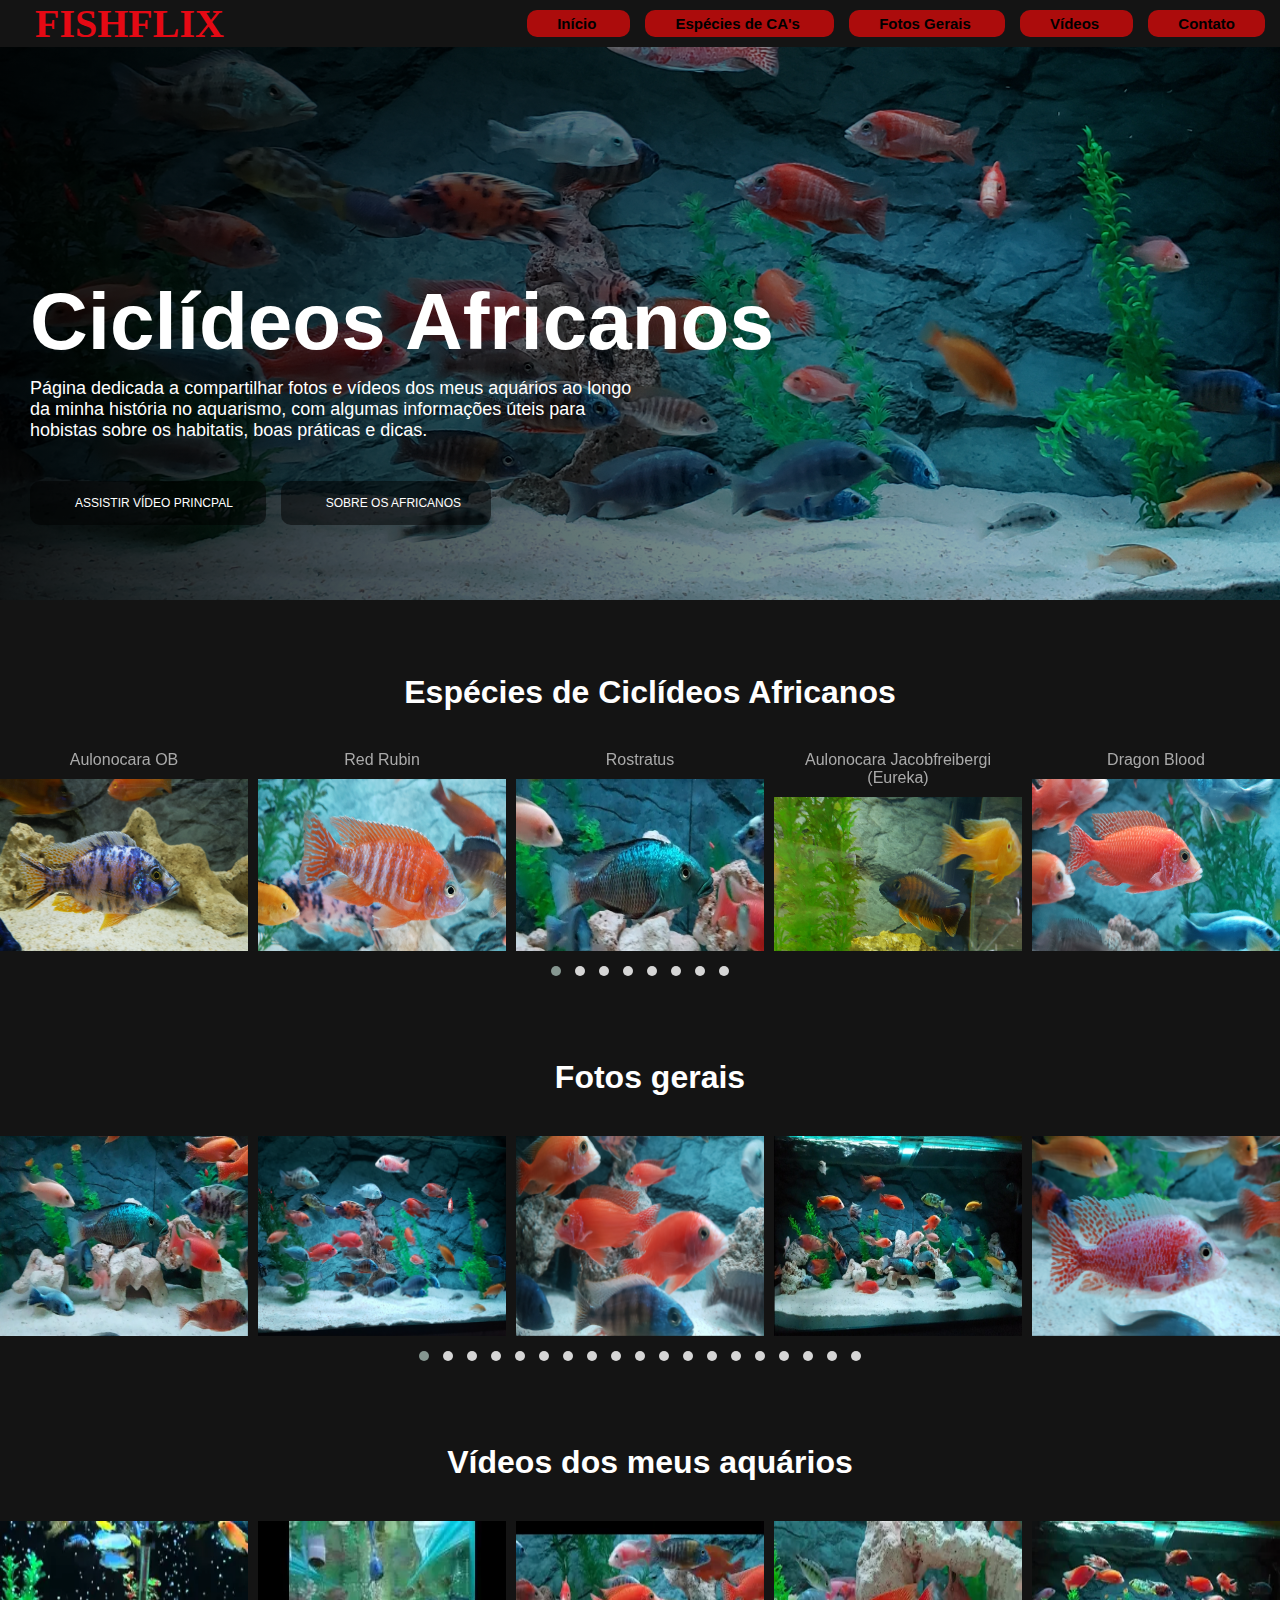
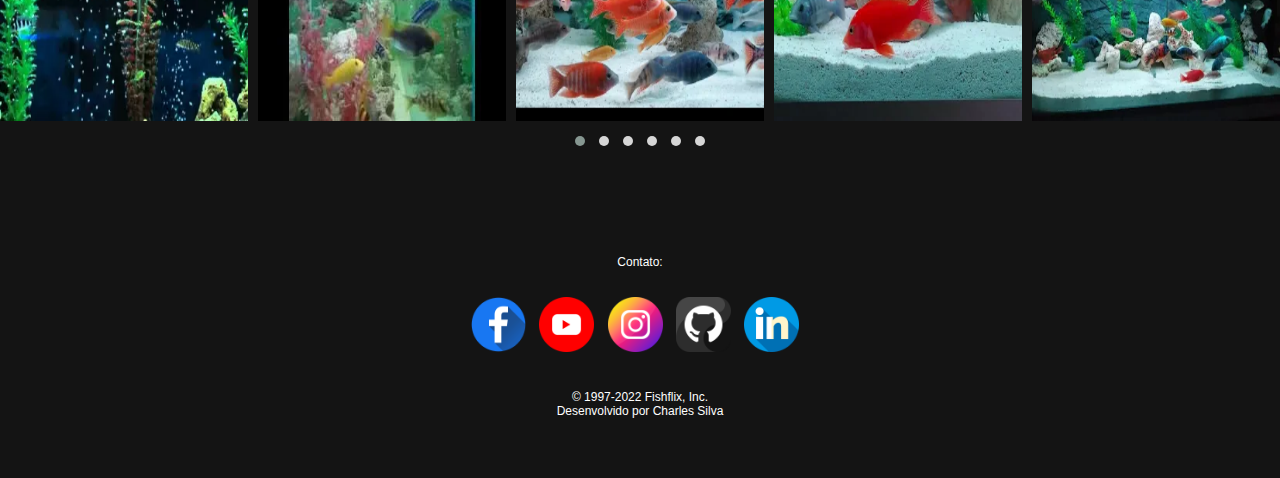
==== index.html @ 08701cec "first push" ====
<!DOCTYPE html>
<html lang="pt-br">
<head>
    <meta charset="UTF-8">
    <meta http-equiv="X-UA-Compatible" content="IE=edge">
    <meta name="viewport" content="width=device-width, initial-scale=1.0">
    <link rel="stylesheet" href="style/main.css">
    <link rel="icon" type="image/x-icon" href="img/icones/fishflix_ico.png">

    <!-- indicando os CSS baixados de https://owlcarousel2.github.io/OwlCarousel2/  para fazer o carrocel de opções do Netflix -->
    <link rel="stylesheet" href="./style/owl/owl.carousel.min.css">
    <link rel="stylesheet" href="./style/owl/owl.theme.default.min.css">

    <!-- responsividade-->
    <link rel="stylesheet" href="style/responsive.css">

    <!-- CSS usado para formatar o Pop-Up dos vídeos -->
    <link href="https://cdnjs.cloudflare.com/ajax/libs/magnific-popup.js/1.0.0/magnific-popup.min.css" rel="stylesheet">  
    <link href="https://maxcdn.bootstrapcdn.com/font-awesome/4.7.0/css/font-awesome.min.css" rel="stylesheet">

    <link rel="stylesheet" href="Magnific-Popup/dialog_popup.css">

    <title>NETFLIX CLONE</title>
</head>
<body>
    <main>
        <div class="navbar">
            <a href="#">
                <h2 class="logo">FISHFLIX</h2>
            </a>
            <nav>
                <a href="#" class="botao_menu">
                    Início
                </a>
                <a href="#especies" class="botao_menu">
                    Espécies de CA's
                </a>
                <a href="#fotos_gerais" class="botao_menu">
                    Fotos Gerais
                </a>
                <a href="#videos" class="botao_menu">
                    Vídeos
                </a>
                <a href="#contato" class="botao_menu">
                    Contato
                </a>
            </nav>
        </div>

        <div class="principal">                
                        
            <div class="container">
                <h3 class="titulo">Ciclídeos Africanos</h3> 
                <p class="descricao">Página dedicada a compartilhar fotos e vídeos dos meus aquários ao longo da minha história no aquarismo, com algumas informações úteis para hobistas sobre os habitatis, boas práticas e dicas.</p>
                <div class="botoes"> 
                    <a href="#video_principal" class="botao" id="videoLink2">
                        <i class="fa-regular fa-circle-play"></i>  <!-- adicionando um ícone ao botão atraves do FONTE AWASOME -->
                        ASSISTIR VÍDEO PRINCPAL
                    </a>               
                    <a href="sobre.html" class="botao popup-youtube" id="videoLink2">
                        <i class="fa-solid fa-circle-info"></i>  <!-- adicionando um ícone ao botão atraves do FONTE AWASOME -->
                        SOBRE OS AFRICANOS
                    </a>               
                </div>          
                <div class="content">          
                    <div id="video_principal" class="mfp-hide" style="max-width: 75%; margin: 0 auto;">
                        <iframe width="1280" height="720" src="https://www.youtube.com/embed/dNdTQ95Zs6Y" title="YouTube video player" frameborder="0" allow="accelerometer; autoplay; clipboard-write; encrypted-media; gyroscope; picture-in-picture" allowfullscreen ></iframe>
                    </div>
                </div>
            </div>       
        </div>     
        <br><br><br>
        <h1 id="especies"class="divisoes" >Espécies de Ciclídeos Africanos</h1>
        <div class="owl-carousel owl-theme">
            <div class="item" >
                <a class="popup-youtube" href="especies/rostratus.html">
                    <p class="especie">Rostratus</p>                
                    <img class="imgs_carrosel" src="img/fish_1.jpg" alt="" srcset="">  
                </a>              
            </div>
            <div class="item" >
                <a class="popup-youtube" href="especies/Eureka.html">
                    <p class="especie">Aulonocara Jacobfreibergi (Eureka)</p>
                    <img class="imgs_carrosel" src="img/fish_2.jpg" alt="" srcset="">
                </a>                 
            </div>
            <div class="item" >
                <a class="popup-youtube" href="especies/dragon.html">
                    <p class="especie">Dragon Blood</p>
                    <img class="imgs_carrosel" src="img/fish_3.jpg" alt="" srcset="">
                </a>
            </div>
            <div class="item" >
                <a class="popup-youtube" href="especies/maleri.html">
                    <p class="especie">Aulonocara Maleri Yellow</p>
                    <img class="imgs_carrosel" src="img/fish_4.jpg" alt="" srcset="">
                </a>
            </div>
            <div class="item" >
                <a class="popup-youtube" href="especies/Venustus.html">
                    <p class="especie">Venustus</p>
                    <img class="imgs_carrosel" src="img/fish_5.jpg" alt="" srcset="">
                </a>
            </div>
            <div class="item">       
                <a class="popup-youtube" href="especies/Iceberg.html">       
                    <p class="especie">Electric Blue Iceberg</p>
                    <img class="imgs_carrosel" src="img/fish_7.jpg" alt="" srcset="">
                </a> 
            </div>
            <div class="item">  
                <a class="popup-youtube" href="especies/OB.html">                
                    <p class="especie">Aulonocara OB</p>
                    <img class="imgs_carrosel" src="img/fish_8.jpg" alt="" srcset="">
                </a>
            </div>
            <div class="item">
                <a class="popup-youtube" href="especies/Rubin.html">   
                    <p class="especie">Red Rubin</p>
                    <img class="imgs_carrosel" src="img/fish_10.jpg" alt="" srcset="">
                </a>
            </div>
        </div>
        <br><br><br>

        <h1 id="fotos_gerais" class="divisoes">Fotos gerais</h1>
        <div class="owl-carousel owl-theme">
            <div class="item" >
                <a class="image-popup-vertical-fit" href="img/outras_fotos_15.jpg">                    
                    <img class="imgs_carrosel" src="img/outras_fotos_15.jpg" alt="" srcset="">
                </a>
            </div>
            <div class="item" >
                <a class="image-popup-vertical-fit" href="img/outras_fotos_16.jpg">                    
                    <img class="imgs_carrosel" src="img/outras_fotos_16.jpg" alt="" srcset="">
                </a>
            </div>  
            <div class="item" >
                <a class="image-popup-vertical-fit" href="img/fish_6.jpg">
                    <img class="imgs_carrosel" src="img/fish_6.jpg" alt="" srcset="">
                </a>
            </div>
            <div class="item" >
                <a class="image-popup-vertical-fit" href="img/outras_fotos_1.jpg">                                   
                    <img class="imgs_carrosel" src="img/outras_fotos_1.jpg" alt="" srcset="">  
                </a>              
            </div>
            <div class="item" >
                <a class="image-popup-vertical-fit" href="img/outras_fotos_2.jpg">                    
                    <img class="imgs_carrosel" src="img/outras_fotos_2.jpg" alt="" srcset="">
                </a>                 
            </div>
            <div class="item" >
                <a class="image-popup-vertical-fit" href="img/outras_fotos_3.jpg">                    
                    <img class="imgs_carrosel" src="img/outras_fotos_3.jpg" alt="" srcset="">
                </a>
            </div>
            <div class="item" >
                <a class="image-popup-vertical-fit" href="img/outras_fotos_4.jpg">                    
                    <img class="imgs_carrosel" src="img/outras_fotos_4.jpg" alt="" srcset="">
                </a>
            </div>
            <div class="item" >
                <a class="image-popup-vertical-fit" href="img/outras_fotos_17.jpg">                    
                    <img class="imgs_carrosel" src="img/outras_fotos_17.jpg" alt="" srcset="">
                </a>
            </div>
            <div class="item" >
                <a class="image-popup-vertical-fit" href="img/outras_fotos_5.jpg">                    
                    <img class="imgs_carrosel" src="img/outras_fotos_5.jpg" alt="" srcset="">
                </a>
            </div>
            <div class="item" >
                <a class="image-popup-vertical-fit" href="img/outras_fotos_6.jpg">                    
                    <img class="imgs_carrosel" src="img/outras_fotos_6.jpg" alt="" srcset="">
                </a>
            </div>
            <div class="item" >
                <a class="image-popup-vertical-fit" href="img/outras_fotos_7.jpg">                    
                    <img class="imgs_carrosel" src="img/outras_fotos_7.jpg" alt="" srcset="">
                </a>
            </div>
            <div class="item" >
                <a class="image-popup-vertical-fit" href="img/outras_fotos_8.jpg">                    
                    <img class="imgs_carrosel" src="img/outras_fotos_8.jpg" alt="" srcset="">
                </a>
            </div>
            <div class="item" >
                <a class="image-popup-vertical-fit" href="img/outras_fotos_9.jpg">                    
                    <img class="imgs_carrosel" src="img/outras_fotos_9.jpg" alt="" srcset="">
                </a>
            </div>
            <div class="item" >
                <a class="image-popup-vertical-fit" href="img/outras_fotos_10.jpg">                    
                    <img class="imgs_carrosel" src="img/outras_fotos_10.jpg" alt="" srcset="">
                </a>
            </div>
            <div class="item" >
                <a class="image-popup-vertical-fit" href="img/outras_fotos_11.jpg">                    
                    <img class="imgs_carrosel" src="img/outras_fotos_11.jpg" alt="" srcset="">
                </a>
            </div>
            <div class="item">
                <a class="image-popup-vertical-fit" href="img/fish_9.jpg">  
                    <img class="imgs_carrosel" src="img/fish_9.jpg" alt="" srcset="">
                </a>
            </div>
            <div class="item" >
                <a class="image-popup-vertical-fit" href="img/outras_fotos_12.jpg">                    
                    <img class="imgs_carrosel" src="img/outras_fotos_12.jpg" alt="" srcset="">
                </a>
            </div>
            <div class="item" >
                <a class="image-popup-vertical-fit" href="img/outras_fotos_13.jpg">                    
                    <img class="imgs_carrosel" src="img/outras_fotos_13.jpg" alt="" srcset="">
                </a>
            </div>
            <div class="item" >
                <a class="image-popup-vertical-fit" href="img/outras_fotos_14.jpg">                    
                    <img class="imgs_carrosel" src="img/outras_fotos_14.jpg" alt="" srcset="">
                </a>
            </div>      
        </div>
        <br><br><br>
        <h1 id="videos" class="divisoes">Vídeos dos meus aquários</h1>
        <div class="owl-carousel owl-theme">
            <div class="item">
                <a class="popup-youtube" href="https://www.youtube.com/watch?v=aJTCdF_kQdE">
                    <img class="imgs_carrosel" src="img/thumbs/aJTCdF_kQdE.jpg" alt="" srcset="">
                </a>
            </div>
            <div class="item">
                <a class="popup-youtube" href="https://www.youtube.com/watch?v=DyqsRzzFGKM">
                    <img class="imgs_carrosel" src="img/thumbs/DyqsRzzFGKM.jpg"" srcset="">
                </a>
            </div>
            <div class="item">
                <a class="popup-youtube" href="https://www.youtube.com/watch?v=dNdTQ95Zs6Y">
                    <img class="imgs_carrosel" src="img/thumbs/dNdTQ95Zs6Y.jpg" alt="" srcset="">
                </a>
            </div>
            <div class="item">
                <a class="popup-youtube" href="https://www.youtube.com/watch?v=JJWFoDlKE7c">
                    <img class="imgs_carrosel" src="img/thumbs/JJWFoDlKE7c.jpg" alt="" srcset="">
                </a>
            </div>
            <div class="item">
                <a class="popup-youtube" href="https://www.youtube.com/watch?v=JWdtHL26T9Y">
                    <img class="imgs_carrosel" src="img/thumbs/JWdtHL26T9Y.jpg" alt="" srcset="">
                </a>
            </div>
            <div class="item">
                <a class="popup-youtube" href="https://www.youtube.com/watch?v=ESKvNqe5NPI">
                    <img class="imgs_carrosel" src="img/thumbs/ESKvNqe5NPI.jpg" alt="" srcset="">
                </a>
            </div>            
        </div>        
    </main>
    
    <footer id="contato">            
        <div class="footer_copyright">
            <p>Contato:</p><br><br>
            
            <a href="https://www.facebook.com/charles.silva.10004/" target="_blank">
                <img class="logos" src="./img/icones/facebook.png" alt="logo_facebook">
            </a>
            <a href="https://www.youtube.com/user/emaildocharles" target="_blank">
                <img class="logos" src="./img/icones/youtube.png" alt="logo_youtube">
            </a>
            <a href="https://www.instagram.com/emaildocharles/" target="_blank">
                <img class="logos" src="./img/icones/instagram.png" alt="logo_Instagram">
            </a>
            <a href="https://github.com/Charles-da-silva" target="_blank">
                <img class="logos" src="./img/icones/github.png" alt="logo_GitHub">
            </a>
            <a href="https://www.linkedin.com/in/charlessilvadasilva/" target="_blank">
                <img class="logos" src="./img/icones/linkedin.png" alt="logo_Linkedin">
            </a>            
            <p>© 1997-2022 Fishflix, Inc.<br>
            Desenvolvido por Charles Silva
            </p>
        </div>
    </footer>


    <!--  por padrão os arquivos de JavaScript devem ser linkados ao final da página -->

    <script src="https://kit.fontawesome.com/54f565aa61.js" crossorigin="anonymous"></script> <!-- FONTE AWESOME é um site que nos permite utilizar de ícones e outros, gratuitos e pagos -->
    <script src="js/owl/jquery.min.js"></script>  <!-- indicando o javascript para o carrosel -->
    <script src="js/owl/owl.carousel.min.js"></script>  <!-- indicando o javascript para o carrosel -->
    <script src="js/owl/setup.js"></script>  <!-- indicando o javascript para o carrosel -->
    
    <!-- JS's usados para o Pop-Up dos vídeos -->
    <script src="https://ajax.googleapis.com/ajax/libs/jquery/3.1.1/jquery.min.js"></script>
    <script src="https://cdnjs.cloudflare.com/ajax/libs/magnific-popup.js/1.0.0/jquery.magnific-popup.min.js"></script>
    <script src="Magnific-Popup/popup-video.js"></script>
    <script src="Magnific-Popup/Single_Image_LithBox.js"></script>
</body>
</html>
---- style/main.css ----
/*aqui neste primeiro momento estamos declarando variáveis dentro do CSS, para ficar mais fácil de reutilizar as cores abaixo em todo nosso documento html/css */

:root{
    --vermelho: #e50914;
    --preta: #141414;
}

*{
    margin: 0;
    padding: 0;
    box-sizing: border-box; /*utilizado para que os elementos internos do box não ultrapassem o tamanho do mesmo*/
}

body{
    background: var(--preta);  /*aqui é exibido a forma de usar as variáveis declaradas no início do doc*/
    font-family: 'Arial', Times, serif;
    color: white;
}

.navbar{
    top: 0;
    padding-left: 30px;
    z-index: 2;
    background: #141414;
    width: 100%;
    position: fixed;
    display: flex;   /*aqui estamos alinhando todos os componentes do header na mesma linha*/
    flex-direction: row;
    align-items: center;  /*por padrão os elementos ficarão todos alinhados no topo. Aqui estamos alinhando-os */
    justify-content: space-between;  /* para que seja criado um espaço entre os componentes (div) do hearder, jogando o logo em um canto da tela e os menus em outro */
}

.logo{
    margin-left: 5px;
    color: var(--vermelho);
    font-family: 'Arial Black', Times;
    font-size: 40px;
}

a{
    text-decoration:none;  /*removendo o decoration default dos links (aquele sublinhado)*/
    color: #AAA;
    margin-right: 10px;
}

nav a:hover{    /*hover corresponde a ação de passar o mouse por cima. Aqui no nosso caso quando o mouse passar por cima de qualquer âncora do hearder/nav   */
    color: #fff;
}

.principal{
    font-size: 16px;
    background: linear-gradient(to right, rgba(0,0,0,.9), rgba(0,0,0,.1)100%), url('../img/capa.jpg'); /*aqui está sendo feito um gradiente entre três itens, sendo duas cores e uma imagem, o que ajuda a dar foco (aumenta a nitidez) do texto)  */

    height: 600px;
    background-size: cover;
    background-position: center;

    display: flex;
    flex-direction: column; /*indicando que o conteúdo será alinhado em forma de coluna */
    justify-content: center; /*centralizando o conteúdo no meio da coluna */
    align-items: flex-start; /*alinhando o conteúdo ao início da tela (centralizado como indicado na linha acima) */
}

.principal .descricao{
    margin-top: 10px;
    margin-bottom: 50px;
    width: 50%;
    font-size: large;
}

.principal .titulo{
    margin-top: 15%;
    font-size: 80px;
    font-family: 'Trebuchet MS', 'Lucida Sans Unicode', 'Lucida Grande', 'Lucida Sans', Arial, sans-serif;
}

.principal .botao{
    background-color: rgba(0,0,0,.50);
    border: transparent;
    border-radius: 10px;
    color: white;

    padding: 15px 30px;
    margin-right: 15px;
    margin-bottom: 70px;
    font-size: 12px;

    cursor:pointer;
    transition: .3s ease all;
}

.botao_menu{
    background-color: rgba(236, 8, 8, 0.7);
    border: transparent;
    border-radius: 10px;
    color: black;

    padding: 5px 30px;
    margin-right: 15px;
    font-size: 15px;
    font-weight: 600;

    cursor:pointer;
    transition: .3s ease all;
}

.botao_menu:hover{
    background-color: var(--preta);
    color: var(--vermelho);
    border: 2px white; 
    border-radius: 10px;
}

.principal .container{
    margin-left: 30px;
}

.botao:hover{
    background-color: red;
    color: black;
    border: 2px white; 
    border-radius: 10px;
}

.botao i{
    margin-right: 15px;
    font-size: large;
}

.imgs_carrosel{
    height: 100%;
    width: 100%;
    display: block;
}

.item{
    height: 200px;
    width: auto;
}

.divisoes{
    margin-left: 20px;
    margin-top: 20px;
    margin-bottom: 40px;
    padding-left: 25px;
    padding-right: 25px;
    font-family: 'Lucida Sans', 'Lucida Sans Regular', 'Lucida Grande', 'Lucida Sans Unicode', Geneva, Verdana, sans-serif;
    text-align: center;
}

.especie{
    text-align: center;
    font-family: Verdana, Geneva, Tahoma, sans-serif;
    margin-bottom: 10px;
}

.white-popup {
    position: relative;
    background: #FFF;
    padding: 20px;
    width: auto;
    max-width: 500px;
    margin: 20px auto;
  }

.mfp-hide {
    display: none!important;
}

.button {
    padding: 20px 40px;
    border-color: #f3f3f3;
    font-size: 17px;
    font-size: 1.7rem;
    font-family: "museo-sans", Arial, Verdana;
    font-weight: 500;
    margin-top: 40px;
    display: inline-block;
}

.button .fa {
    margin-left: 20px;
}

.button:hover {
    background-color: rgba(0,0,0,0.7); 
}

span {
    font-size: 23px;
    font-size: 2.3rem;
    display: block;
    font-family: "museo-sans", Arial, Verdana;
    font-weight: 500;
    letter-spacing: 0px;
    line-height: 25px;
}

/* padding-bottom and top for image */
.mfp-no-margins img.mfp-img {
	padding: 0;
}

/* position of shadow behind the image */
.mfp-no-margins .mfp-figure:after {
	top: 0;
	bottom: 0;
}

/* padding for main container */
.mfp-no-margins .mfp-container {
	padding: 0;
}

.footer_copyright{
    margin-top: 100px;
    margin-bottom: 60px;
    text-align: center;
    font-size: 12px;
}

.logos{
    height: 55px;
    margin-bottom: 35px;
}
---- style/responsive.css ----
@media screen and (max-width:600px) {
    
    header .container{
        display: flex;
        flex-direction:column;
    }

    .botao{
        margin: 0;
        padding: auto;
        margin-top: 5px;
    }

    .filme-principal .descricao{
        margin-top: 10px;
        margin-bottom: 50px;
        width: 95%;
        text-decoration-color: blue;
    }

    .titulo{
        margin-right: 30px;
        font-size: 10px;
        text-decoration-color: blue;
    }

    
}

@media screen and (min-width:1412px){

    .filme-principal{
        height: 700px;
    }
}
---- Magnific-Popup/dialog_popup.css ----
/* Styles for dialog window */
.new_page{
	color: white;
}

#small-dialog {
	background: #141414;
	padding: 50px 50px;
	text-align: left;
	max-width: 1000px;
	margin: 40px auto;
	position: relative;

}

.img_dialog{
	width: 100%;
}


/**
 * Fade-zoom animation for first dialog
 */

/* start state */
.my-mfp-zoom-in .zoom-anim-dialog {
	opacity: 0;

	-webkit-transition: all 0.2s ease-in-out; 
	-moz-transition: all 0.2s ease-in-out; 
	-o-transition: all 0.2s ease-in-out; 
	transition: all 0.2s ease-in-out; 



	-webkit-transform: scale(0.8); 
	-moz-transform: scale(0.8); 
	-ms-transform: scale(0.8); 
	-o-transform: scale(0.8); 
	transform: scale(0.8); 
}

/* animate in */
.my-mfp-zoom-in.mfp-ready .zoom-anim-dialog {
	opacity: 1;

	-webkit-transform: scale(1); 
	-moz-transform: scale(1); 
	-ms-transform: scale(1); 
	-o-transform: scale(1); 
	transform: scale(1); 
}

/* animate out */
.my-mfp-zoom-in.mfp-removing .zoom-anim-dialog {
	-webkit-transform: scale(0.8); 
	-moz-transform: scale(0.8); 
	-ms-transform: scale(0.8); 
	-o-transform: scale(0.8); 
	transform: scale(0.8); 

	opacity: 0;
}

/* Dark overlay, start state */
.my-mfp-zoom-in.mfp-bg {
	opacity: 0;
	-webkit-transition: opacity 0.3s ease-out; 
	-moz-transition: opacity 0.3s ease-out; 
	-o-transition: opacity 0.3s ease-out; 
	transition: opacity 0.3s ease-out;
}
/* animate in */
.my-mfp-zoom-in.mfp-ready.mfp-bg {
	opacity: 0.8;
}
/* animate out */
.my-mfp-zoom-in.mfp-removing.mfp-bg {
	opacity: 0;
}



/**
 * Fade-move animation for second dialog
 */

/* at start */
.my-mfp-slide-bottom .zoom-anim-dialog {
	opacity: 0;
	-webkit-transition: all 0.2s ease-out;
	-moz-transition: all 0.2s ease-out;
	-o-transition: all 0.2s ease-out;
	transition: all 0.2s ease-out;

	-webkit-transform: translateY(-20px) perspective( 600px ) rotateX( 10deg );
	-moz-transform: translateY(-20px) perspective( 600px ) rotateX( 10deg );
	-ms-transform: translateY(-20px) perspective( 600px ) rotateX( 10deg );
	-o-transform: translateY(-20px) perspective( 600px ) rotateX( 10deg );
	transform: translateY(-20px) perspective( 600px ) rotateX( 10deg );

}

/* animate in */
.my-mfp-slide-bottom.mfp-ready .zoom-anim-dialog {
	opacity: 1;
	-webkit-transform: translateY(0) perspective( 600px ) rotateX( 0 ); 
	-moz-transform: translateY(0) perspective( 600px ) rotateX( 0 ); 
	-ms-transform: translateY(0) perspective( 600px ) rotateX( 0 ); 
	-o-transform: translateY(0) perspective( 600px ) rotateX( 0 ); 
	transform: translateY(0) perspective( 600px ) rotateX( 0 ); 
}

/* animate out */
.my-mfp-slide-bottom.mfp-removing .zoom-anim-dialog {
	opacity: 0;

	-webkit-transform: translateY(-10px) perspective( 600px ) rotateX( 10deg ); 
	-moz-transform: translateY(-10px) perspective( 600px ) rotateX( 10deg ); 
	-ms-transform: translateY(-10px) perspective( 600px ) rotateX( 10deg ); 
	-o-transform: translateY(-10px) perspective( 600px ) rotateX( 10deg ); 
	transform: translateY(-10px) perspective( 600px ) rotateX( 10deg ); 
}

/* Dark overlay, start state */
.my-mfp-slide-bottom.mfp-bg {
	opacity: 0;

	-webkit-transition: opacity 0.3s ease-out; 
	-moz-transition: opacity 0.3s ease-out; 
	-o-transition: opacity 0.3s ease-out; 
	transition: opacity 0.3s ease-out;
}
/* animate in */
.my-mfp-slide-bottom.mfp-ready.mfp-bg {
	opacity: 0.8;
}
/* animate out */
.my-mfp-slide-bottom.mfp-removing.mfp-bg {
	opacity: 0;
}
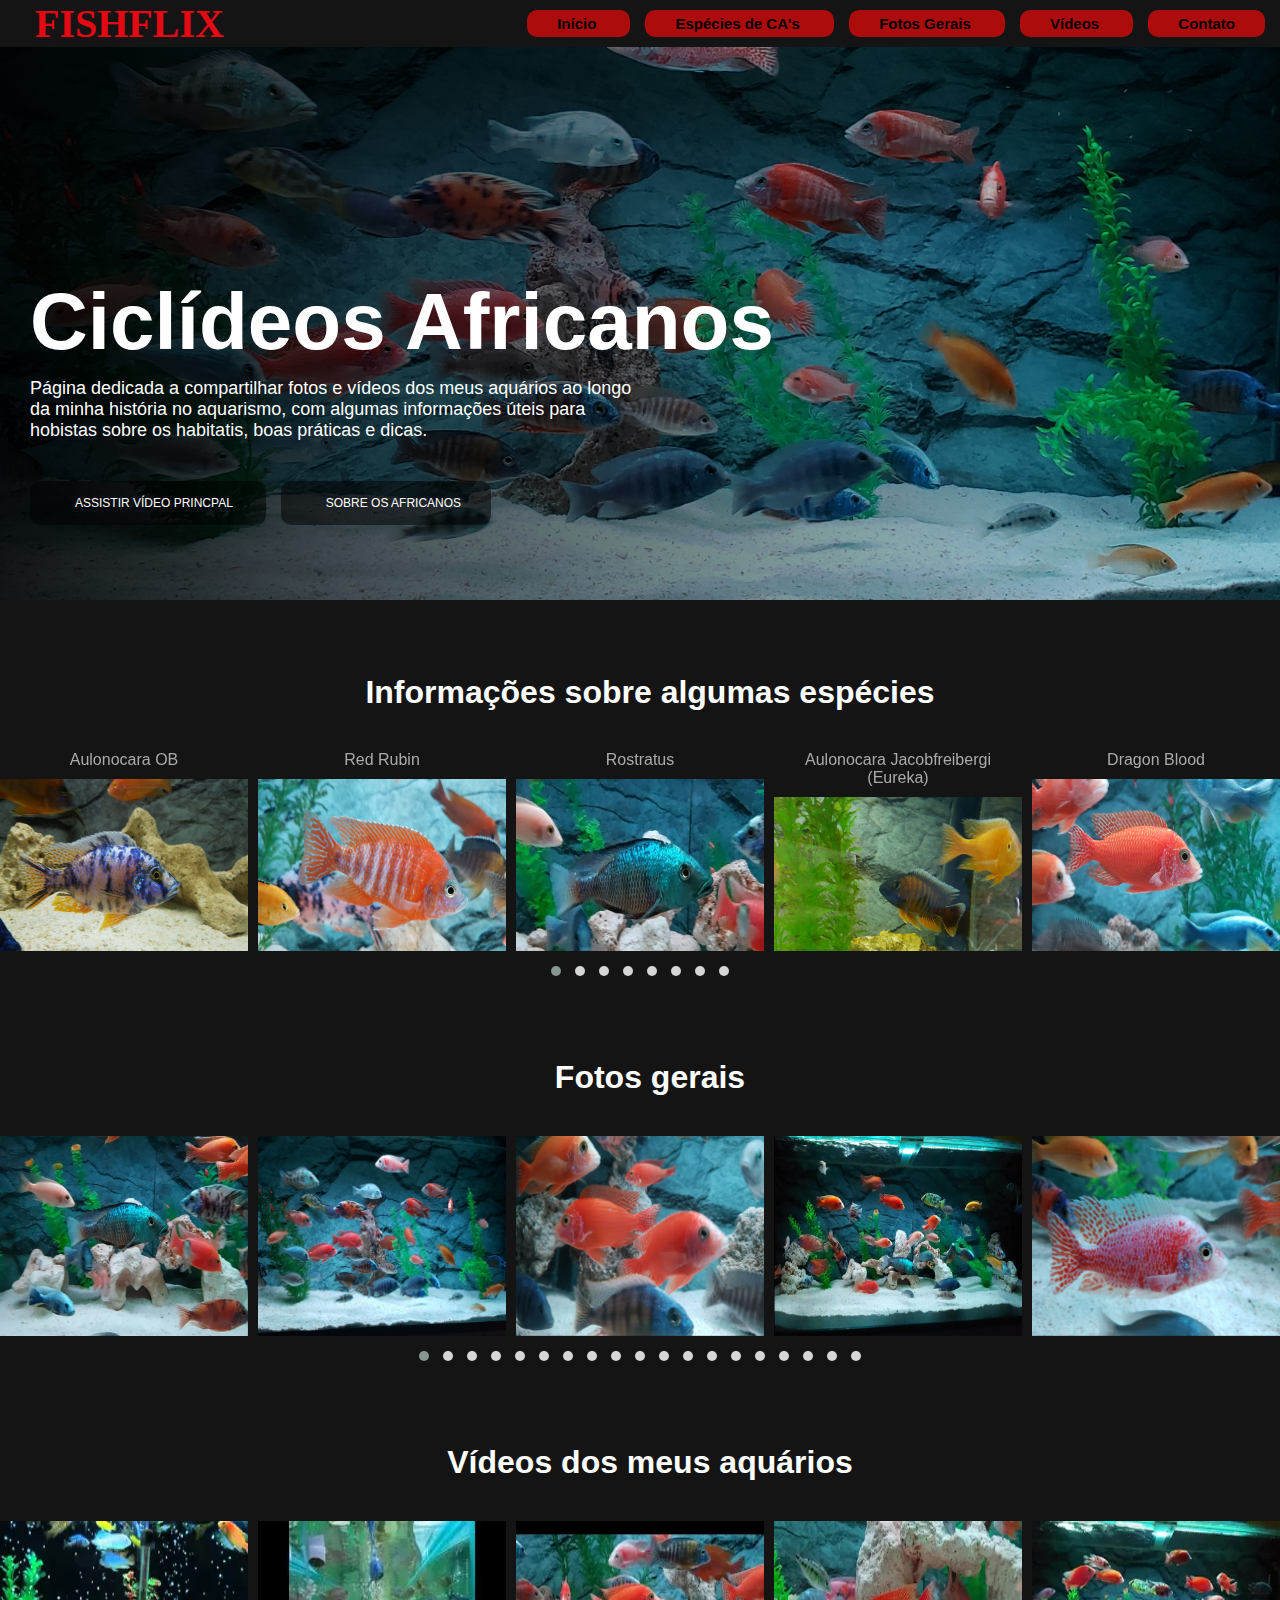
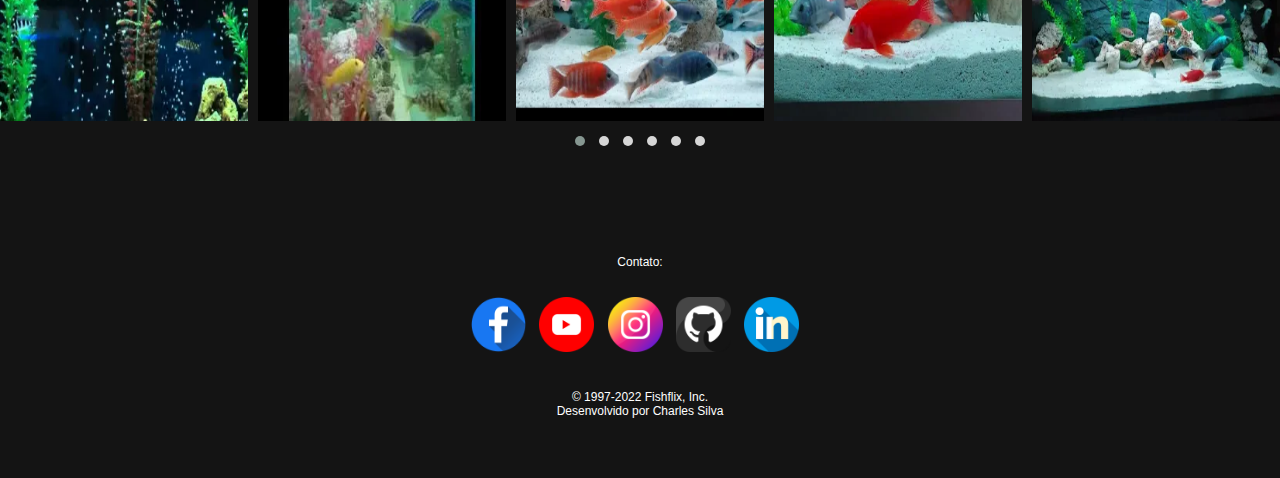
==== commit 0ced312a: "Update index.html" ====
--- a/index.html
+++ b/index.html
@@ -70,7 +70,7 @@
             </div>       
         </div>     
         <br><br><br>
-        <h1 id="especies"class="divisoes" >Espécies de Ciclídeos Africanos</h1>
+        <h1 id="especies"class="divisoes" >Informações sobre algumas espécies</h1>
         <div class="owl-carousel owl-theme">
             <div class="item" >
                 <a class="popup-youtube" href="especies/rostratus.html">
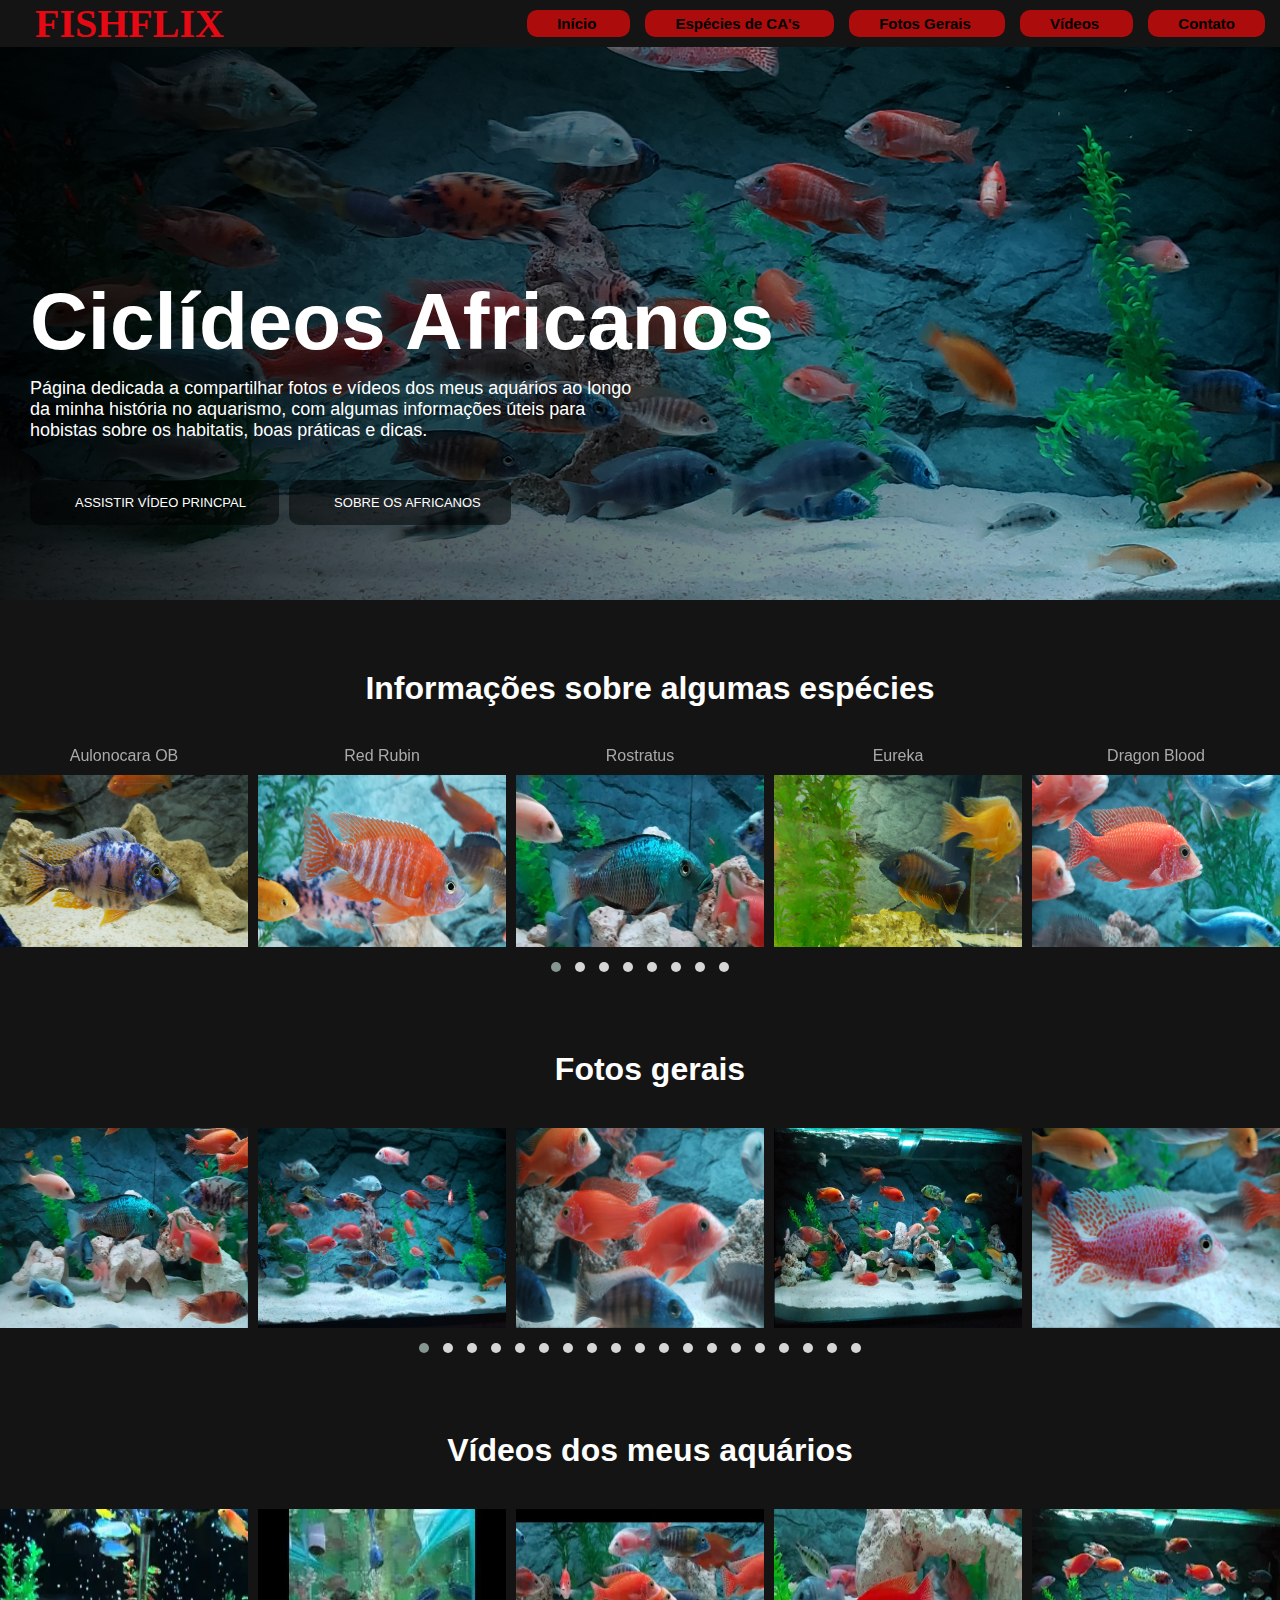
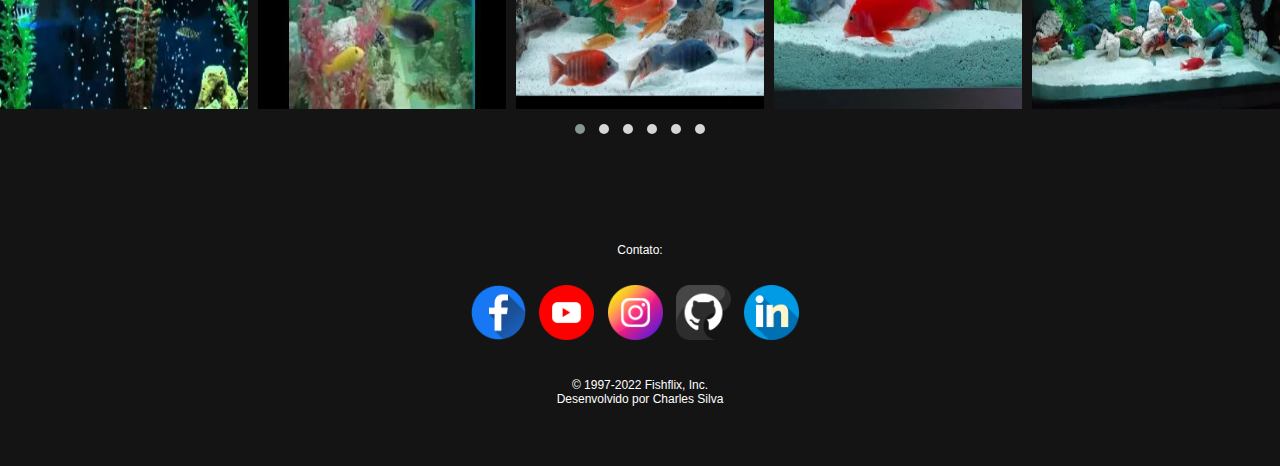
==== commit b5900995: "responsive adjusts" ====
--- a/index.html
+++ b/index.html
@@ -12,7 +12,7 @@
     <link rel="stylesheet" href="./style/owl/owl.theme.default.min.css">
 
     <!-- responsividade-->
-    <link rel="stylesheet" href="style/responsive.css">
+    <link rel="stylesheet" href="./style/responsive.css">
 
     <!-- CSS usado para formatar o Pop-Up dos vídeos -->
     <link href="https://cdnjs.cloudflare.com/ajax/libs/magnific-popup.js/1.0.0/magnific-popup.min.css" rel="stylesheet">  
@@ -69,7 +69,6 @@
                 </div>
             </div>       
         </div>     
-        <br><br><br>
         <h1 id="especies"class="divisoes" >Informações sobre algumas espécies</h1>
         <div class="owl-carousel owl-theme">
             <div class="item" >
@@ -80,7 +79,7 @@
             </div>
             <div class="item" >
                 <a class="popup-youtube" href="especies/Eureka.html">
-                    <p class="especie">Aulonocara Jacobfreibergi (Eureka)</p>
+                    <p class="especie">Eureka</p>
                     <img class="imgs_carrosel" src="img/fish_2.jpg" alt="" srcset="">
                 </a>                 
             </div>
@@ -92,7 +91,7 @@
             </div>
             <div class="item" >
                 <a class="popup-youtube" href="especies/maleri.html">
-                    <p class="especie">Aulonocara Maleri Yellow</p>
+                    <p class="especie">Aulonocara Maleri</p>
                     <img class="imgs_carrosel" src="img/fish_4.jpg" alt="" srcset="">
                 </a>
             </div>
@@ -121,8 +120,6 @@
                 </a>
             </div>
         </div>
-        <br><br><br>
-
         <h1 id="fotos_gerais" class="divisoes">Fotos gerais</h1>
         <div class="owl-carousel owl-theme">
             <div class="item" >
@@ -221,7 +218,6 @@
                 </a>
             </div>      
         </div>
-        <br><br><br>
         <h1 id="videos" class="divisoes">Vídeos dos meus aquários</h1>
         <div class="owl-carousel owl-theme">
             <div class="item">
--- a/style/main.css
+++ b/style/main.css
@@ -81,12 +81,16 @@
     color: white;
 
     padding: 15px 30px;
-    margin-right: 15px;
     margin-bottom: 70px;
-    font-size: 12px;
+    font-size: 13px;
 
     cursor:pointer;
     transition: .3s ease all;
+}
+
+.botao i{
+    margin-right: 15px;
+    font-size: large;
 }
 
 .botao_menu{
@@ -122,10 +126,7 @@
     border-radius: 10px;
 }
 
-.botao i{
-    margin-right: 15px;
-    font-size: large;
-}
+
 
 .imgs_carrosel{
     height: 100%;
@@ -140,7 +141,7 @@
 
 .divisoes{
     margin-left: 20px;
-    margin-top: 20px;
+    margin-top: 70px;
     margin-bottom: 40px;
     padding-left: 25px;
     padding-right: 25px;
--- a/style/responsive.css
+++ b/style/responsive.css
@@ -1,37 +1,83 @@
 @media screen and (max-width:600px) {
     
-    header .container{
+    
+    .navbar{
+        padding-left: 20px;
+        padding-right: 0;
+        margin-right: 0;
         display: flex;
         flex-direction:column;
+        text-align: center;
+        padding-bottom: 9px;
     }
 
-    .botao{
-        margin: 0;
-        padding: auto;
+    .botao_menu{
         margin-top: 5px;
+        margin-bottom: 5px;
+        display: inline-flex;
+        font-size: 13px;
+        width: fit-content;
+        height: fit-content;
+
+        padding: 3px 10px;
+        margin-right: 5px;
     }
 
-    .filme-principal .descricao{
+    .principal .botao{       
+        display: flex;
+        align-items: center;
+        width: 100%;
+        font-size: 11px;
+        margin-bottom: 5px;
+        padding-top: 7px;
+        padding-bottom: 7px;
+        justify-content: center;
+    }
+
+    .botoes{
+        width: fit-content;
+        display: flex;
+    }
+
+    .principal .container{       
+        margin-top: 250px;
+        margin-bottom: 70px;
+        margin-left: 15px;
+    }
+
+    .principal .descricao{
         margin-top: 10px;
         margin-bottom: 50px;
-        width: 95%;
-        text-decoration-color: blue;
+        width: 100%;
+        font-size: 13px;
     }
 
-    .titulo{
-        margin-right: 30px;
-        font-size: 10px;
-        text-decoration-color: blue;
+    .principal .titulo{
+        margin-right: 10px;
+        font-size: 40px;
     }
 
-    
+    .divisoes{
+        font-size: 18px;
+        margin-top: 30px;
+        padding-left: 0;
+    }
+
+    .footer_copyright{
+        margin-top: 50px;
+        margin-bottom: 20px;
+    }
+
+    .logos{
+        height: 35px;
+    }
 }
 
-@media screen and (min-width:1412px){
+/* @media screen and (min-width:1412px){
 
     .filme-principal{
         height: 700px;
     }
-}
+} */
 
 
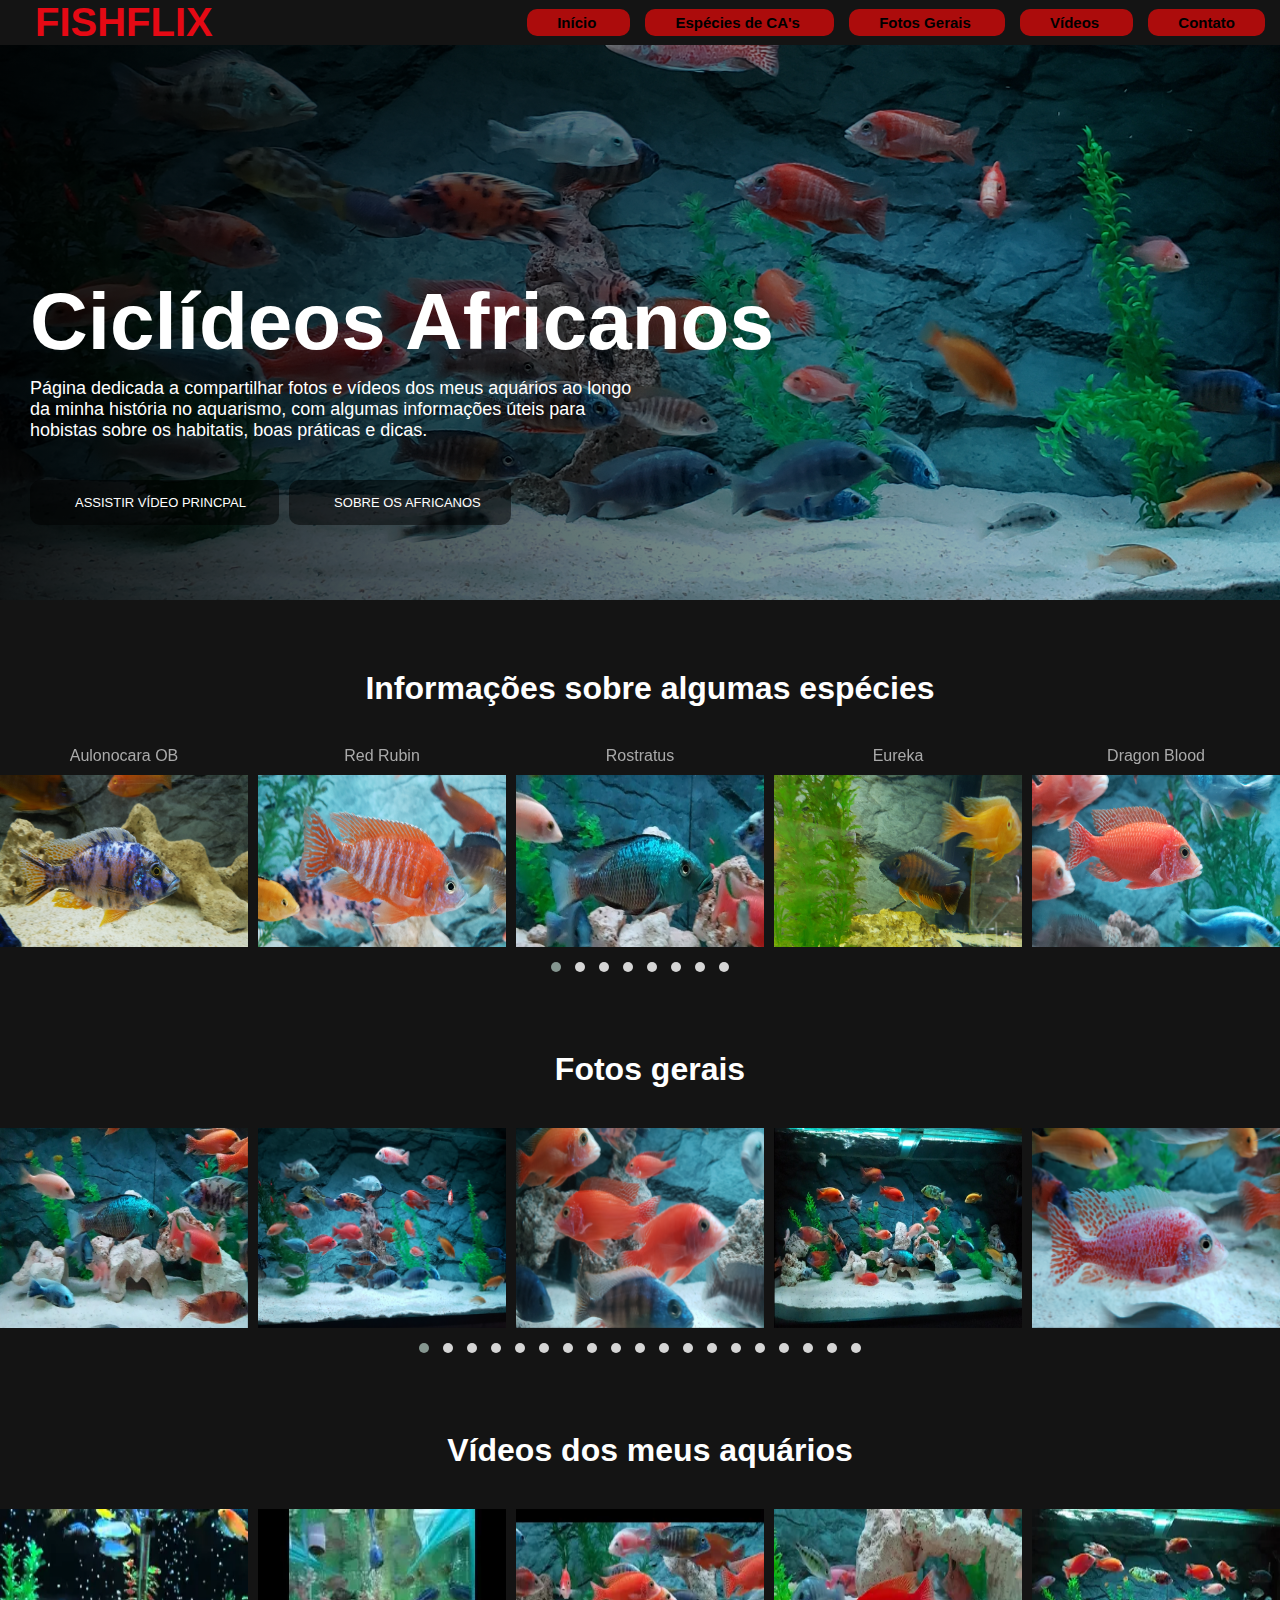
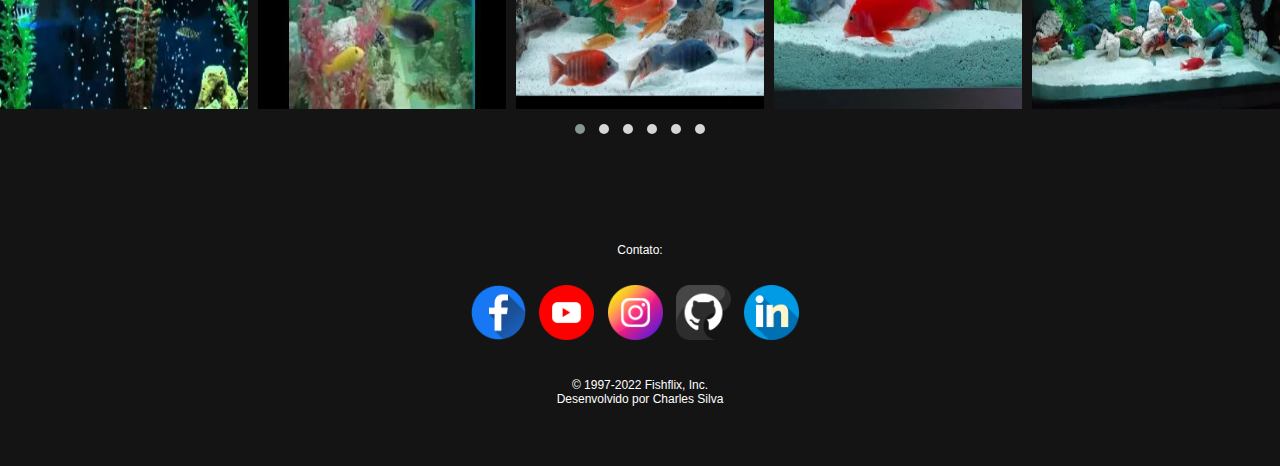
==== commit 865e7c40: "correções de responsividade nas páginas de espécies" ====
--- a/index.html
+++ b/index.html
@@ -12,7 +12,7 @@
     <link rel="stylesheet" href="./style/owl/owl.theme.default.min.css">
 
     <!-- responsividade-->
-    <link rel="stylesheet" href="./style/responsive.css">
+    <link rel="stylesheet" href="style/responsive.css">
 
     <!-- CSS usado para formatar o Pop-Up dos vídeos -->
     <link href="https://cdnjs.cloudflare.com/ajax/libs/magnific-popup.js/1.0.0/magnific-popup.min.css" rel="stylesheet">  
@@ -64,12 +64,13 @@
                 </div>          
                 <div class="content">          
                     <div id="video_principal" class="mfp-hide" style="max-width: 75%; margin: 0 auto;">
-                        <iframe width="1280" height="720" src="https://www.youtube.com/embed/dNdTQ95Zs6Y" title="YouTube video player" frameborder="0" allow="accelerometer; autoplay; clipboard-write; encrypted-media; gyroscope; picture-in-picture" allowfullscreen ></iframe>
+                        <iframe class="frame_filme_principal" width="1280" height="720" src="https://www.youtube.com/embed/dNdTQ95Zs6Y" title="YouTube video player" frameborder="0" allow="accelerometer; autoplay; clipboard-write; encrypted-media; gyroscope; picture-in-picture" allowfullscreen ></iframe>
                     </div>
                 </div>
             </div>       
-        </div>     
-        <h1 id="especies"class="divisoes" >Informações sobre algumas espécies</h1>
+        </div>
+        <div id="especies"></div>     
+        <h1 class="divisoes" >Informações sobre algumas espécies</h1>
         <div class="owl-carousel owl-theme">
             <div class="item" >
                 <a class="popup-youtube" href="especies/rostratus.html">
@@ -120,7 +121,8 @@
                 </a>
             </div>
         </div>
-        <h1 id="fotos_gerais" class="divisoes">Fotos gerais</h1>
+        <div id="fotos_gerais"></div>
+        <h1 class="divisoes">Fotos gerais</h1>
         <div class="owl-carousel owl-theme">
             <div class="item" >
                 <a class="image-popup-vertical-fit" href="img/outras_fotos_15.jpg">                    
@@ -218,7 +220,8 @@
                 </a>
             </div>      
         </div>
-        <h1 id="videos" class="divisoes">Vídeos dos meus aquários</h1>
+        <div id="videos"></div>
+        <h1 class="divisoes">Vídeos dos meus aquários</h1>
         <div class="owl-carousel owl-theme">
             <div class="item">
                 <a class="popup-youtube" href="https://www.youtube.com/watch?v=aJTCdF_kQdE">
--- a/style/main.css
+++ b/style/main.css
@@ -33,7 +33,7 @@
 .logo{
     margin-left: 5px;
     color: var(--vermelho);
-    font-family: 'Arial Black', Times;
+    font-family: Verdana, Geneva, Tahoma, sans-serif;
     font-size: 40px;
 }
 
--- a/style/responsive.css
+++ b/style/responsive.css
@@ -1,5 +1,4 @@
 @media screen and (max-width:600px) {
-    
     
     .navbar{
         padding-left: 20px;
@@ -18,7 +17,6 @@
         font-size: 13px;
         width: fit-content;
         height: fit-content;
-
         padding: 3px 10px;
         margin-right: 5px;
     }
@@ -71,13 +69,16 @@
     .logos{
         height: 35px;
     }
+
+    .frame_filme_principal{
+        width:100%;
+        height:100%;
+    }
+
+    .img_especies{
+        width: 100%;
+    }
+    
 }
 
-/* @media screen and (min-width:1412px){
 
-    .filme-principal{
-        height: 700px;
-    }
-} */
-
-
